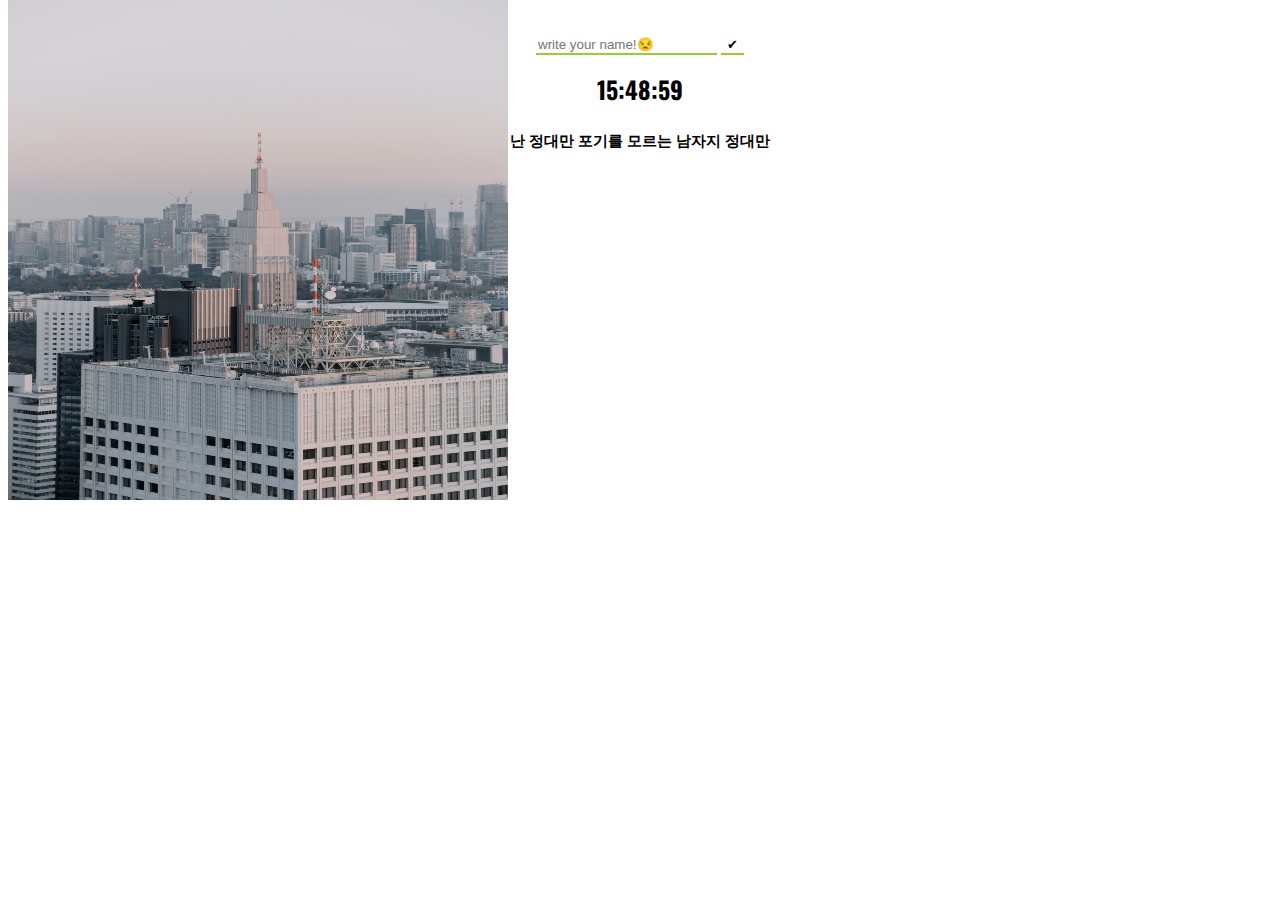
==== pratice.html @ 3806e529 "Pr.upload" ====
<!DOCTYPE html>
<html lang="kr">
  <head>
    <meta charset="UTF-8" />
    <meta http-equiv="X-UA-Compatible" content="IE=edge" />
    <meta name="viewport" content="width=device-width, initial-scale=1.0" />
    <title>Pratice</title>
    <link rel="stylesheet" href="css/pstyle.css" />
    <link rel="preconnect" href="https://fonts.googleapis.com" />
    <link rel="preconnect" href="https://fonts.gstatic.com" crossorigin />
    <link
      href="https://fonts.googleapis.com/css2?family=Oswald&display=swap"
      rel="stylesheet"
    />
  </head>
  <body>
    <header>
      <form class="hidden" id="hello-form">
        <input type="text" required placeholder="write your name!😒" />
        <input type="submit" value="✔" id="hello_submit" />
      </form>
      <h1 id="hello"></h1>
      <h2 id="time">00:00:00</h2>
      <div id="quotes">
        <span></span>
        <span></span>
      </div>
    </header>
    <script src="pr\js/hello.js"></script>
    <script src="pr\js/time.js"></script>
    <script src="pr\js/quote.js"></script>
    <script src="pr/js/img.js"></script>
  </body>
</html>
---- css/pstyle.css ----
body {
  font-family: "Oswald", sans-serif;
}
header {
  display: flex;
  flex-direction: column;
  align-items: center;
}
img {
  position: absolute;
  height: 500px;
  width: 500px;
  top: 0;
  z-index: -10;
}

.hidden {
  display: none;
}
#hello-form {
  position: absolute;
  top: 30px;
  padding: 0 30px;
}
#hello-form input {
  border: none;
  background-color: transparent;
  border-bottom: 2px solid yellowgreen;
}
#hello_submit {
  background-color: transparent;
}
#quotes span {
  font-weight: 800;
  font-size: 15px;
  color: black;
}
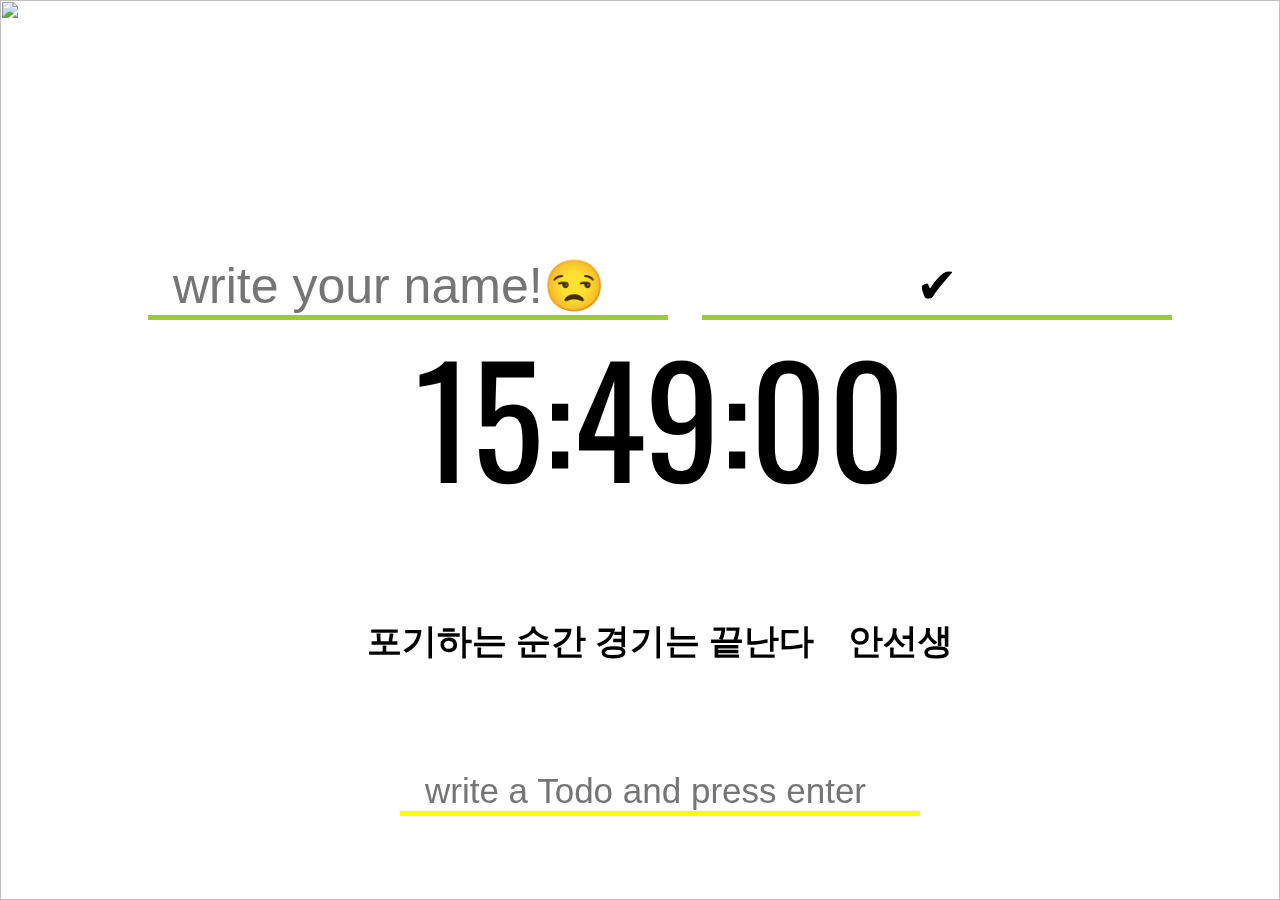
==== commit a769b7f1: "Todo_update" ====
--- a/pratice.html
+++ b/pratice.html
@@ -25,10 +25,20 @@
         <span></span>
         <span></span>
       </div>
+
+      <form id="todo-form">
+        <input
+          type="text"
+          placeholder="write a Todo and press enter"
+          required
+        />
+      </form>
+      <ul id="todo-list"></ul>
     </header>
     <script src="pr\js/hello.js"></script>
     <script src="pr\js/time.js"></script>
     <script src="pr\js/quote.js"></script>
     <script src="pr/js/img.js"></script>
+    <script src="pr/js/todos.js"></script>
   </body>
 </html>
--- a/css/pstyle.css
+++ b/css/pstyle.css
@@ -1,37 +1,50 @@
+@import "reset.css";
+@import "todo.css";
 body {
   font-family: "Oswald", sans-serif;
 }
 header {
+  width: 100%;
+  margin: 10px 20px;
+  font-size: 150px;
   display: flex;
   flex-direction: column;
   align-items: center;
+  justify-content: center;
+  position: relative;
+  top: 150px;
+  bottom: 150px;
 }
 img {
   position: absolute;
-  height: 500px;
-  width: 500px;
+  height: 100vh;
+  width: 100vw;
   top: 0;
   z-index: -10;
+  position: fixed;
 }
 
 .hidden {
   display: none;
 }
-#hello-form {
-  position: absolute;
-  top: 30px;
-  padding: 0 30px;
-}
+
 #hello-form input {
   border: none;
+  font-size: 50px;
   background-color: transparent;
-  border-bottom: 2px solid yellowgreen;
+  border-bottom: 5px solid yellowgreen;
 }
 #hello_submit {
   background-color: transparent;
 }
+#quotes {
+  margin: 0px;
+}
 #quotes span {
   font-weight: 800;
-  font-size: 15px;
+  font-size: 35px;
   color: black;
 }
+#time {
+  margin: 20px;
+}
